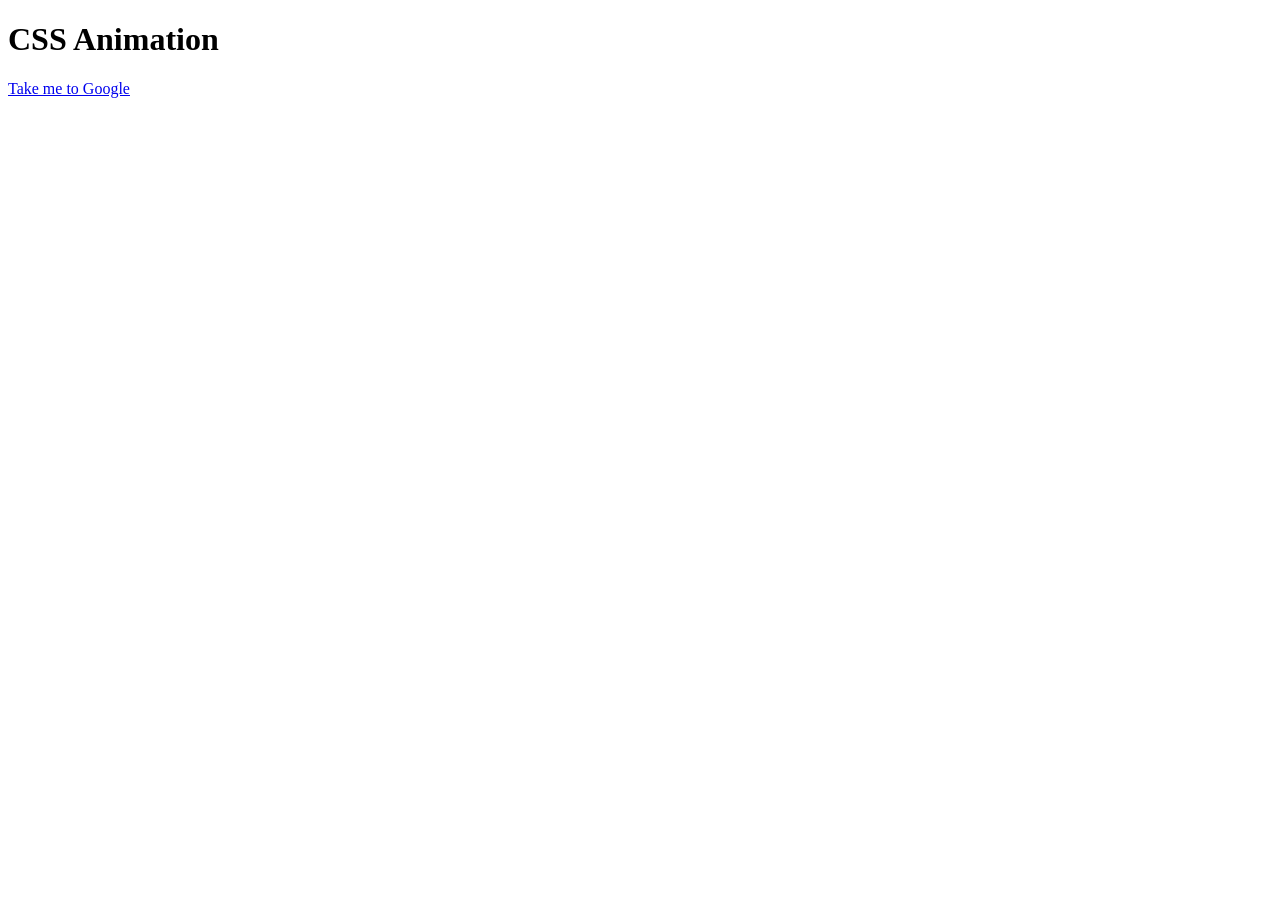
==== index.html @ 3d2bac64 "Add files via upload" ====
<!DOCTYPE html>
<html lang="en">
<head>
    <meta charset="UTF-8">
    <meta name="viewport" content="width=device-width, initial-scale=1.0">
    <title>css Animation</title>
    <link rel="stylesheet" href="./CSS/style.css">
</head>
<body>
    <h1>CSS Animation</h1>

    <a href="http://google.com" class="button">Take me to Google</a>

</body>
</html>
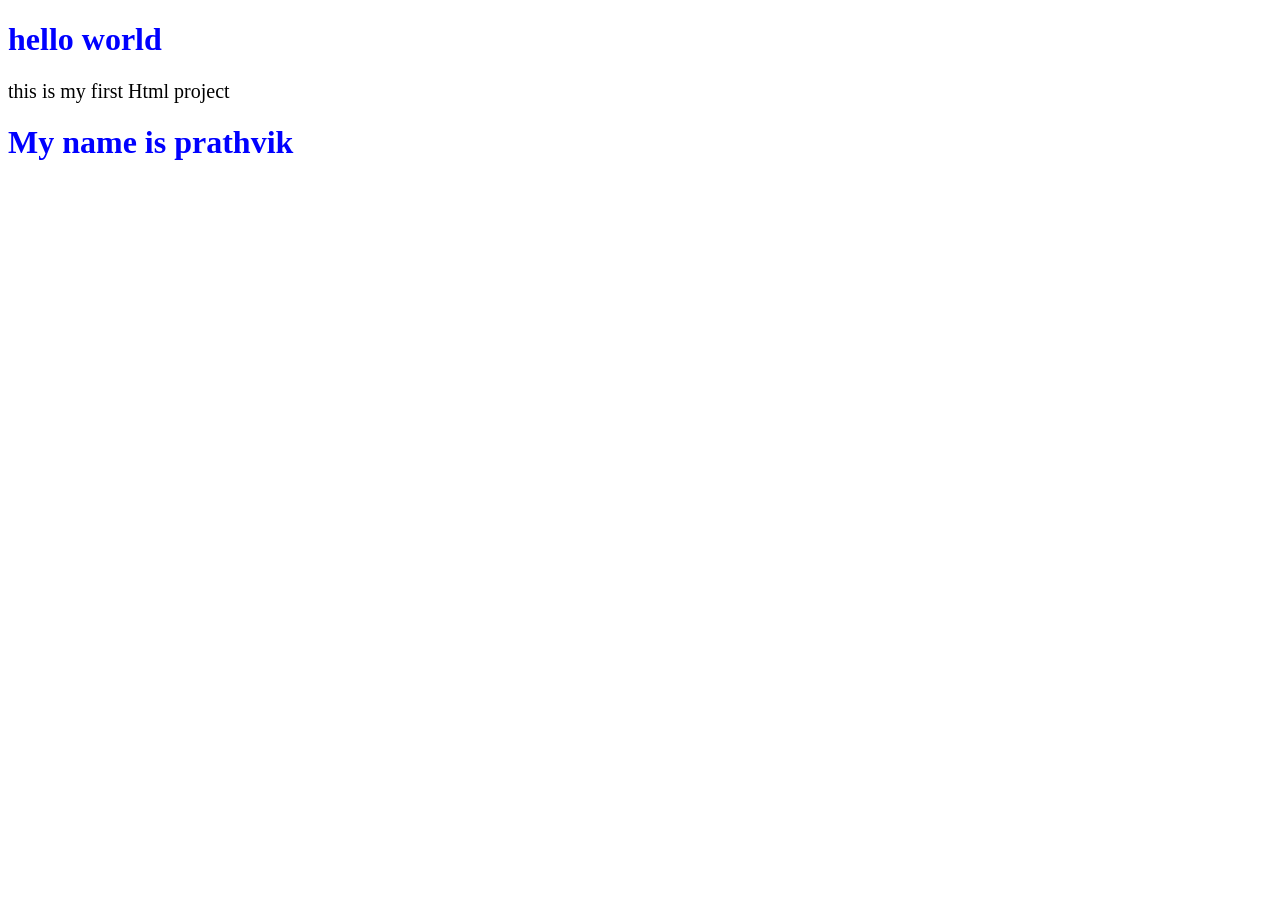
==== commit 56965bff: "Add files via upload" ====
--- a/index.html
+++ b/index.html
@@ -3,13 +3,22 @@
 <head>
     <meta charset="UTF-8">
     <meta name="viewport" content="width=device-width, initial-scale=1.0">
-    <title>css Animation</title>
-    <link rel="stylesheet" href="./CSS/style.css">
+    <title>Hello</title>
+    <style>
+        h1{
+            color: blue;
+        }
+        p{
+            font-size: 20px;
+
+        }
+    </style>
 </head>
 <body>
-    <h1>CSS Animation</h1>
+    <h1> hello world</h1>
+    <p>this is my first Html project</p>
 
-    <a href="http://google.com" class="button">Take me to Google</a>
-
+    <h1>My name is prathvik</h1>
+    
 </body>
 </html>
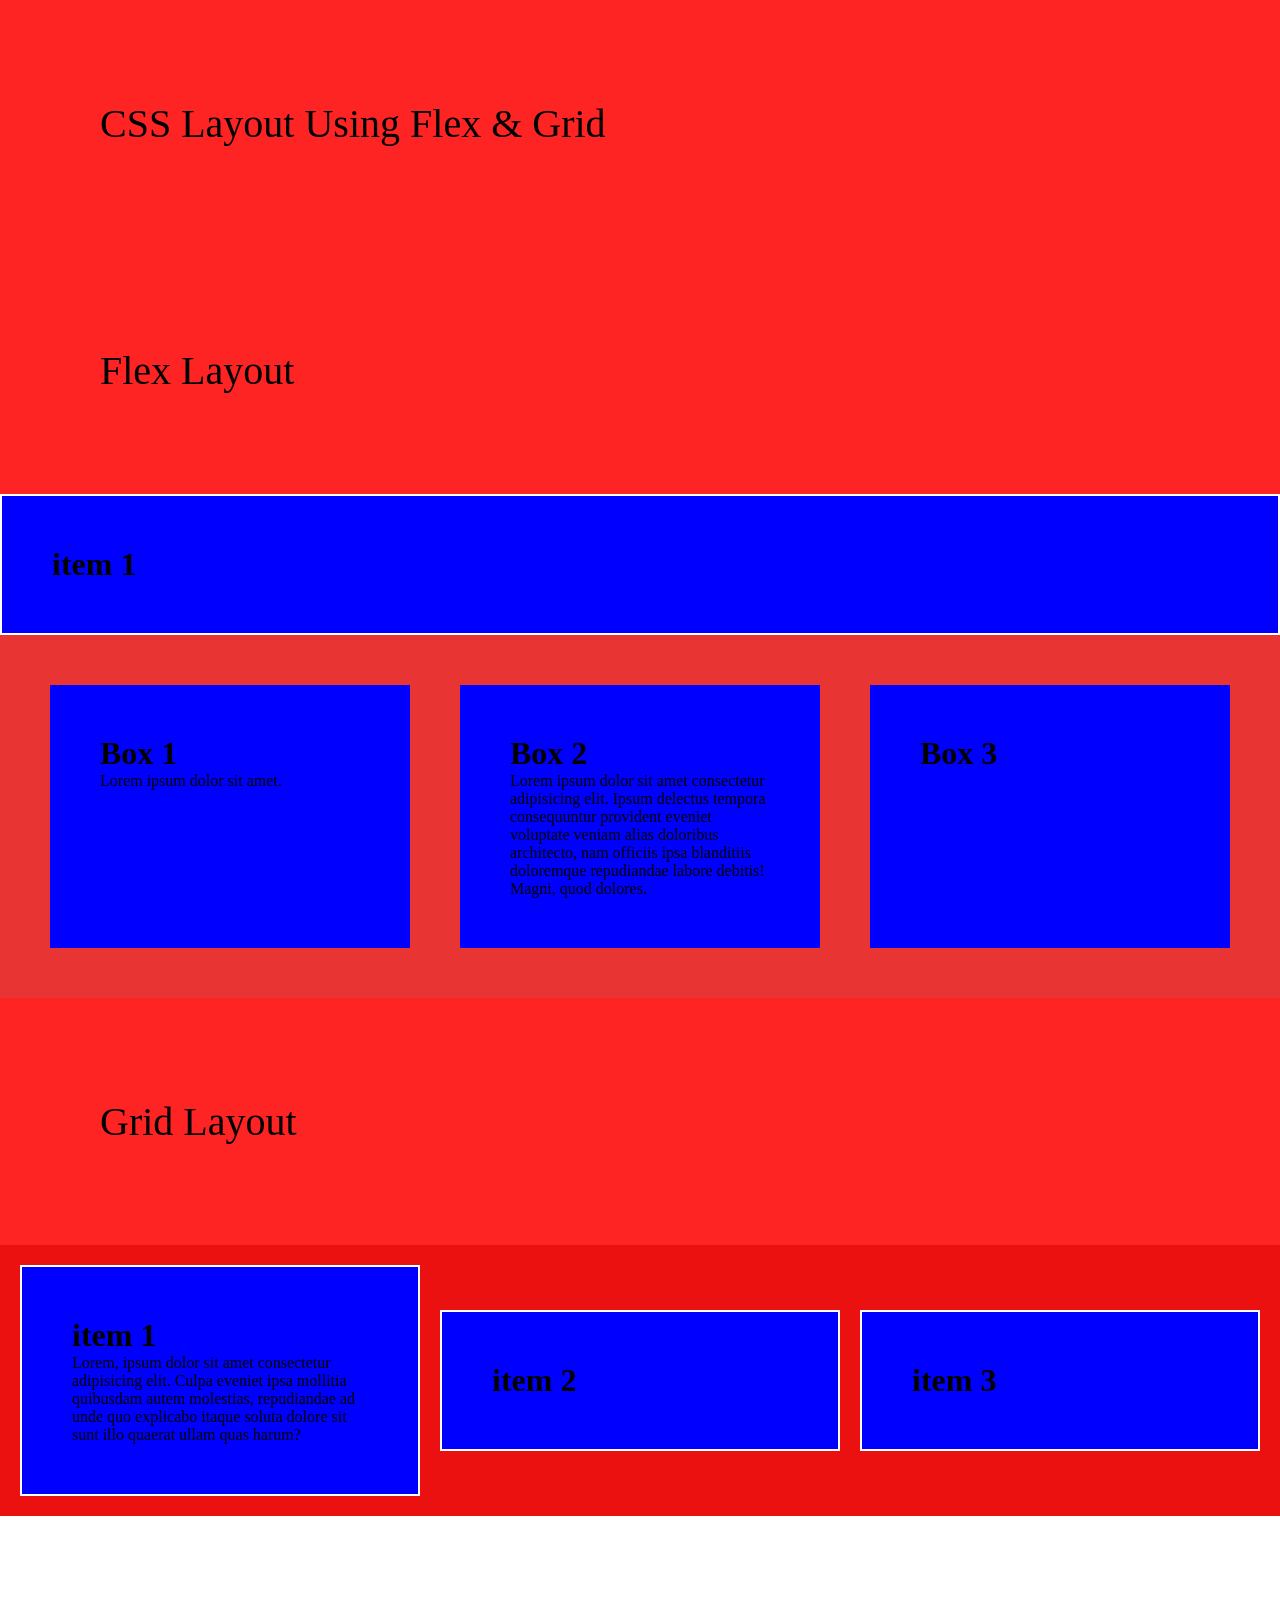
==== commit c9633f78: "Add files via upload" ====
--- a/index.html
+++ b/index.html
@@ -3,22 +3,50 @@
 <head>
     <meta charset="UTF-8">
     <meta name="viewport" content="width=device-width, initial-scale=1.0">
-    <title>Hello</title>
-    <style>
-        h1{
-            color: blue;
-        }
-        p{
-            font-size: 20px;
-
-        }
-    </style>
+    <title>Learn CSS Layout</title>
+    <link rel="stylesheet" href="./style.css">
 </head>
 <body>
-    <h1> hello world</h1>
-    <p>this is my first Html project</p>
+     <h1 class="main-header"> CSS Layout using Flex & Grid</h1>
 
-    <h1>My name is prathvik</h1>
-    
+     <h1 class="main-header"> Flex Layout</h1>
+    <div class="grid-item">
+            <h1>item 1</h1>
+        </div>
+
+    <div class="flex-layout">
+     <div class="box">
+            <h1>Box 1</h1>
+            <p>Lorem ipsum dolor sit amet.</p>
+        </div>   
+
+        <div class="box">
+            <h1>Box 2</h1>
+            Lorem ipsum dolor sit amet consectetur adipisicing elit. Ipsum delectus tempora consequuntur provident eveniet voluptate veniam alias doloribus architecto, nam officiis ipsa blanditiis doloremque repudiandae labore debitis! Magni, quod dolores.
+        </div>   
+
+        <div class="box">
+            <h1>Box 3</h1>
+        </div>      
+    </div>
+
+ <h1 class="main-header"> Grid Layout</h1>
+
+
+    <div class="grid-layout">
+        <div class="grid-item">
+            <h1>item 1</h1>
+            <p>Lorem, ipsum dolor sit amet consectetur adipisicing elit. Culpa eveniet ipsa mollitia quibusdam autem molestias, repudiandae ad unde quo explicabo itaque soluta dolore sit sunt illo quaerat ullam quas harum?</p>
+        </div>
+
+         <div class="grid-item">
+            <h1>item 2</h1>
+        </div>
+
+
+         <div class="grid-item">
+            <h1>item 3</h1>
+        </div>
+    </div>
 </body>
 </html>
--- a/style.css
+++ b/style.css
@@ -0,0 +1,60 @@
+* {
+    margin: 0;
+    padding: 0;
+    box-sizing: border-box;
+
+}
+.flex-layout{
+    background-color: rgb(233, 52, 52);
+    padding: 50px;
+    display: flex;
+    /* flex-wrap: wrap; */
+    /* flex-direction: column; */
+    gap: 50px;
+   justify-conten: space-evenly;
+   align-items: stretch;
+}
+
+.box {
+
+    background-color: blue;
+    padding: 50px;
+    flex: 1;
+
+}
+
+.main-header{
+    background: rgb(255, 36, 36);
+    font-size: 40px;
+    font-weight: 200;
+    padding: 100px;
+    text-transform: capitalize;
+}
+
+.grid-layout{
+    padding: 20px;
+    background-color: rgb(5, 206, 38);
+    background: rgb(236, 17, 17);
+    display: grid;
+    grid-template-columns: repeat(3, 1fr) ; 
+    /* grid-template-rows: 1fr 2fr 3fr; */
+gap: 20PX;
+margin-bottom: 200px;
+justify-content: space-between;
+align-items: center;
+
+}
+
+.grid-item{
+    background-color: blue;
+    color: black;
+    padding: 50px;
+    border: 2px solid #ffff;
+
+}
+ 
+@media screen and (max-width:1000px) {
+    .flex-layout{
+        flex-direction:column ;
+    }
+} 
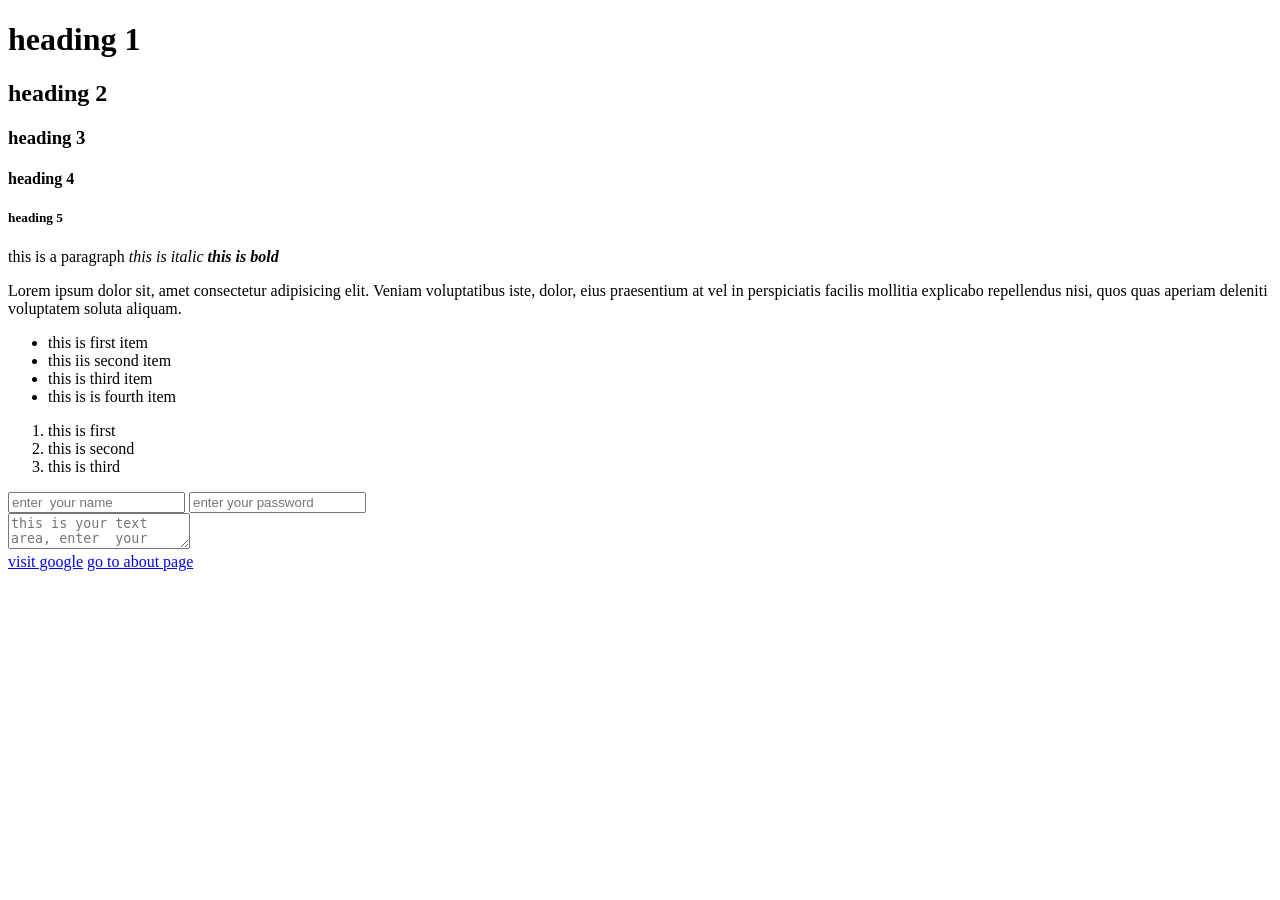
==== commit 907d0c1f: "Add files via upload" ====
--- a/index.html
+++ b/index.html
@@ -3,50 +3,57 @@
 <head>
     <meta charset="UTF-8">
     <meta name="viewport" content="width=device-width, initial-scale=1.0">
-    <title>Learn CSS Layout</title>
-    <link rel="stylesheet" href="./style.css">
+    <title>Learn html</title>
 </head>
 <body>
-     <h1 class="main-header"> CSS Layout using Flex & Grid</h1>
+    <h1>heading 1</h1>
+    <h2>heading 2</h2>
+    <h3>heading 3</h3>
+    <h4>heading 4</h4>
+    <h5>heading 5</h5>
 
-     <h1 class="main-header"> Flex Layout</h1>
-    <div class="grid-item">
-            <h1>item 1</h1>
+    <p>this is a paragraph <i>this is italic <strong>this is bold </strong></i>
+    </p>
+
+    <p>Lorem ipsum dolor sit, amet consectetur adipisicing elit. Veniam voluptatibus iste, dolor, eius praesentium at vel in perspiciatis facilis mollitia explicabo repellendus nisi, quos quas aperiam deleniti voluptatem soluta aliquam.</p>
+    
+    <ul>
+        <li>this is first item</li>
+        <li>this iis second item</li>
+        <li>this is third item</li>
+       <li> this is is fourth item</li>
+  
+    </ul>
+    <ol>
+        <li>this is first</li>
+        <li>this is second</li>
+        <li>this is third </li>
+    </ol>
+
+    <form action="">
+
+        <div>
+             <input type="text" placeholder="enter  your name"/>
+
+        <input type="password" placeholder="enter your password">
+
         </div>
+       
+        <textarea
+          name="" 
+          id=""
+          placeholder="this is your text area, enter  your comments"
+       
+        ></textarea>
+    </form>
+    <a  target="_blank"href="https://google.com">visit google</a>
+    <a href="./about.html">go to about page</a>
+     <img
+     width="450px"
+    src="https://images.pexels.com/photos/29215915/pexels-photo-29215915.jpeg" 
+    alt=""
+    />
 
-    <div class="flex-layout">
-     <div class="box">
-            <h1>Box 1</h1>
-            <p>Lorem ipsum dolor sit amet.</p>
-        </div>   
-
-        <div class="box">
-            <h1>Box 2</h1>
-            Lorem ipsum dolor sit amet consectetur adipisicing elit. Ipsum delectus tempora consequuntur provident eveniet voluptate veniam alias doloribus architecto, nam officiis ipsa blanditiis doloremque repudiandae labore debitis! Magni, quod dolores.
-        </div>   
-
-        <div class="box">
-            <h1>Box 3</h1>
-        </div>      
-    </div>
-
- <h1 class="main-header"> Grid Layout</h1>
-
-
-    <div class="grid-layout">
-        <div class="grid-item">
-            <h1>item 1</h1>
-            <p>Lorem, ipsum dolor sit amet consectetur adipisicing elit. Culpa eveniet ipsa mollitia quibusdam autem molestias, repudiandae ad unde quo explicabo itaque soluta dolore sit sunt illo quaerat ullam quas harum?</p>
-        </div>
-
-         <div class="grid-item">
-            <h1>item 2</h1>
-        </div>
-
-
-         <div class="grid-item">
-            <h1>item 3</h1>
-        </div>
-    </div>
+    
 </body>
 </html>
